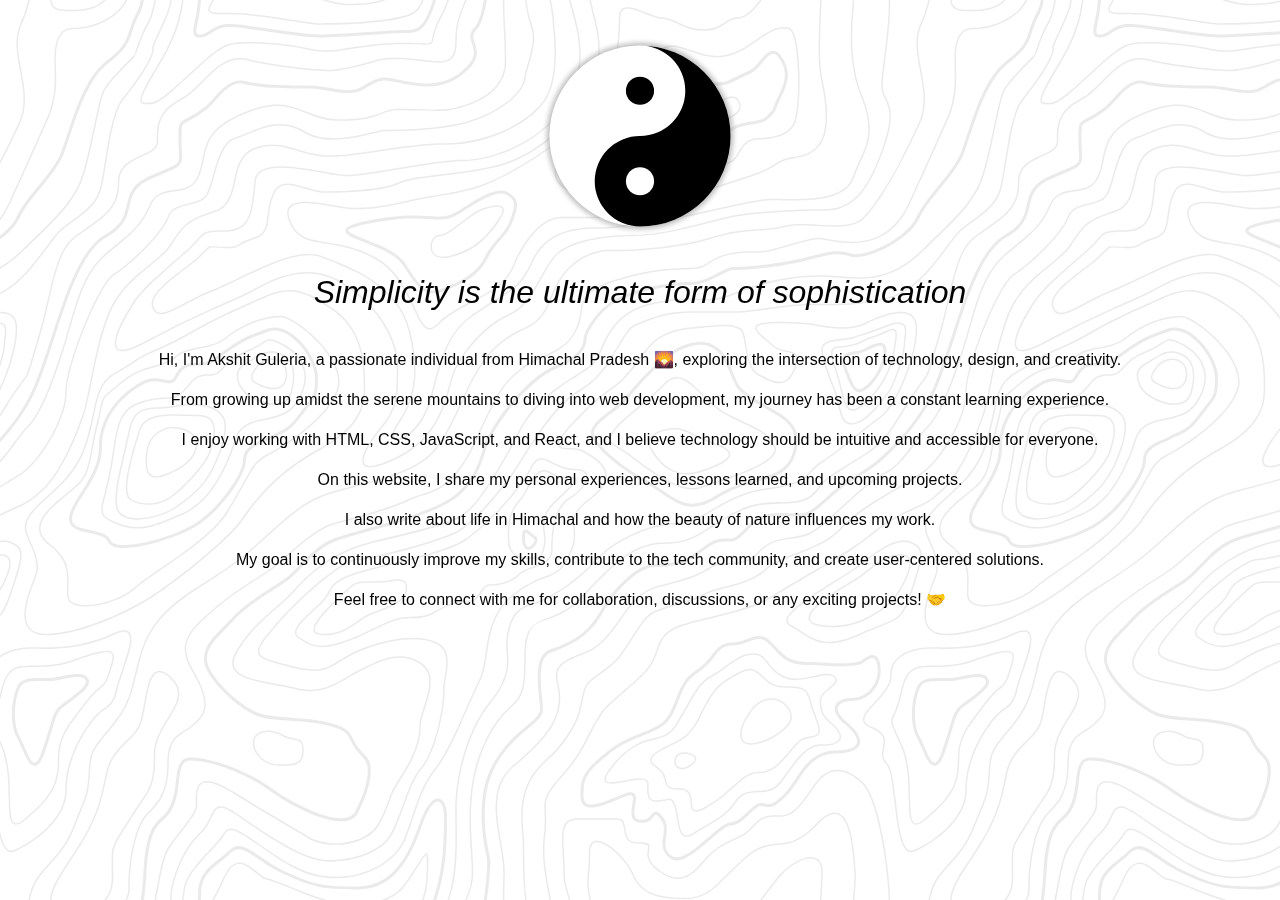
==== index.html @ 57758530 "Changed blockquote on index.html, added new svg, deleted some files, modified style.css" ====
<!DOCTYPE html>
<html lang="en">

<head>
  <meta charset="UTF-8">
  <meta name="viewport" content="width=device-width, initial-scale=1.0">
  <meta http-equiv="X-UA-Compatible" content="ie=edge">
  <title>My First Web Page</title>
  <link href="css/style.css" rel="stylesheet">
</head>

<body>
  <div class="content">

    <figure>
      <img src="images/yin-yang-symbol.svg" alt="Yin Yang Symbol" title="Yin Yang Symbol" width="200">
    </figure>

    <blockquote>
      <p>Simplicity is the ultimate form of sophistication</p>
    </blockquote>

    <p>Hi, I'm Akshit Guleria, a passionate individual from Himachal Pradesh 🌄, exploring the
      intersection of
      technology, design, and creativity.</p>

    <p>From growing up amidst the serene mountains to diving into web development, my journey has been a constant
      learning experience.</p>

    <p>I enjoy working with HTML, CSS, JavaScript, and React, and I believe technology should be intuitive and
      accessible for everyone.</p>

    <p>On this website, I share my personal experiences, lessons learned, and upcoming projects.</p>

    <p>I also write about life in Himachal and how the beauty of nature influences my work.</p>

    <p>My goal is to continuously improve my skills, contribute to the tech community, and create user-centered
      solutions.</p>

    <p>Feel free to connect with me for collaboration, discussions, or any exciting projects! 🤝</p>

  </div>
</body>

</html>
---- css/style.css ----
/* Ensure full-page background */
html,
body {
  height: 100%;
  margin: 0;
  font-family: Arial, Helvetica, sans-serif;
  position: relative;
}

body::before {
  content: "";
  position: fixed;
  top: 0;
  left: 0;
  width: 100vw;
  height: 100vh;
  background-image: url("../images/topography.svg");
  background-repeat: repeat;
  background-size: contain;
  opacity: 0.8;
  z-index: -1;
}

/* Center and constrain the content */
.content {
  max-width: 80%; /* Content width is 80% of the page */
  margin: 0 auto; /* Center the content */
  padding: 20px; /* Add some padding */
  border-radius: 10px; /* Optional: Round the corners */
}

/* Navigation styles */

.navigation {
  text-align: center; /* Center-aligns the text */
}

h1 {
  text-align: center;
}

/* Center the image */
img {
  display: block; /* Make it a block element */
  margin-left: auto; /* Automatic left margin */
  margin-right: auto; /* Automatic right margin */
}

blockquote {
  font-family: Arial, Helvetica, sans-serif;
  font-size: 2rem;
  font-style: italic;
  text-align: center;
}

p {
  line-height: 1.5;
  text-align: center;
}

/* Media query for smaller devices */
@media (max-width: 768px) {
  blockquote {
    font-size: 0.9rem; /* Reduce font size */
    padding: 0.9rem; /* Adjust padding */
  }

  .bigbold {
    font-size: 1rem;
  }
}
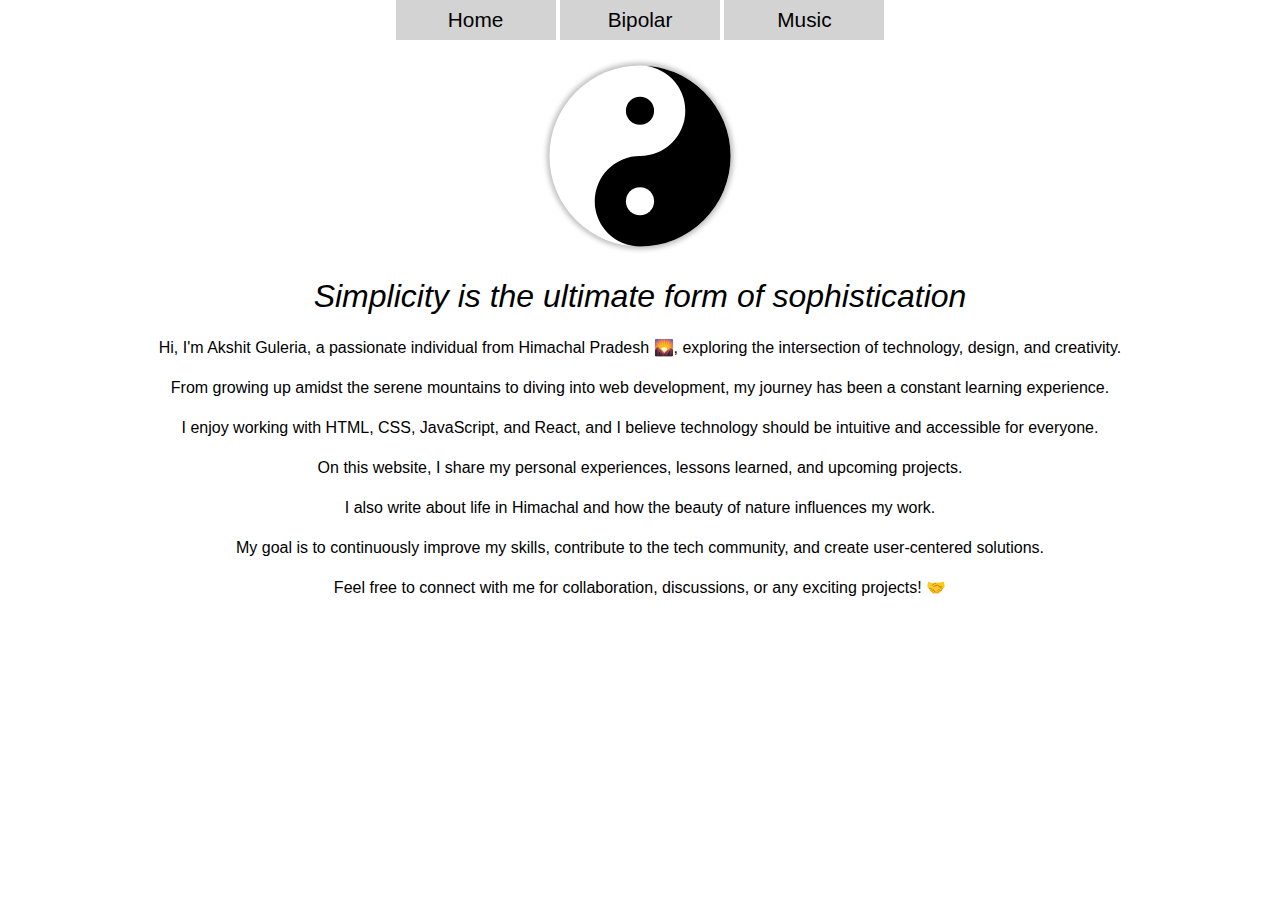
==== commit 05888fbb: "Added navigation bar, made minor changes to bipolar.html, and changed styles  Changes to be committe" ====
--- a/index.html
+++ b/index.html
@@ -11,7 +11,13 @@
 
 <body>
   <div class="content">
-
+    <nav>
+      <ul>
+        <li><a href="index.html">Home</a></li>
+        <li><a href="bipolar.html">Bipolar</a></li>
+        <li><a href="music.html">Music</a></li>
+      </ul>
+    </nav>
     <figure>
       <img src="images/yin-yang-symbol.svg" alt="Yin Yang Symbol" title="Yin Yang Symbol" width="200">
     </figure>
--- a/css/style.css
+++ b/css/style.css
@@ -7,39 +7,42 @@
   position: relative;
 }
 
-body::before {
-  content: "";
-  position: fixed;
-  top: 0;
-  left: 0;
-  width: 100vw;
-  height: 100vh;
-  background-image: url("../images/topography.svg");
-  background-repeat: repeat;
-  background-size: contain;
-  opacity: 0.8;
-  z-index: -1;
+nav ul {
+  list-style-type: none;
+  padding: 0;
+  margin: 0;
+  text-align: center;
 }
 
-/* Center and constrain the content */
-.content {
-  max-width: 80%; /* Content width is 80% of the page */
-  margin: 0 auto; /* Center the content */
-  padding: 20px; /* Add some padding */
-  border-radius: 10px; /* Optional: Round the corners */
+nav li {
+  width: 10rem;
+  background-color: lightgray;
+  text-align: center;
+  display: inline-block;
 }
 
-/* Navigation styles */
+nav a {
+  font-size: 1.3rem;
+  text-decoration: none;
+  display: block;
+  padding: 0.5rem;
+}
 
-.navigation {
-  text-align: center; /* Center-aligns the text */
+nav a:link {
+  color: black;
+}
+
+nav a:hover {
+  background-color: black;
+  color: lightgray;
+  text-decoration: underline;
 }
 
 h1 {
   text-align: center;
 }
 
-/* Center the image */
+/* Center the image (Chat-GPT) */
 img {
   display: block; /* Make it a block element */
   margin-left: auto; /* Automatic left margin */
@@ -51,6 +54,12 @@
   font-size: 2rem;
   font-style: italic;
   text-align: center;
+  border: 0px solid black;
+  margin: 0;
+}
+
+blockquote p {
+  margin: 0;
 }
 
 p {
@@ -61,8 +70,8 @@
 /* Media query for smaller devices */
 @media (max-width: 768px) {
   blockquote {
-    font-size: 0.9rem; /* Reduce font size */
-    padding: 0.9rem; /* Adjust padding */
+    font-size: 1.5rem;
+    padding: 0rem; /* Adjust padding */
   }
 
   .bigbold {
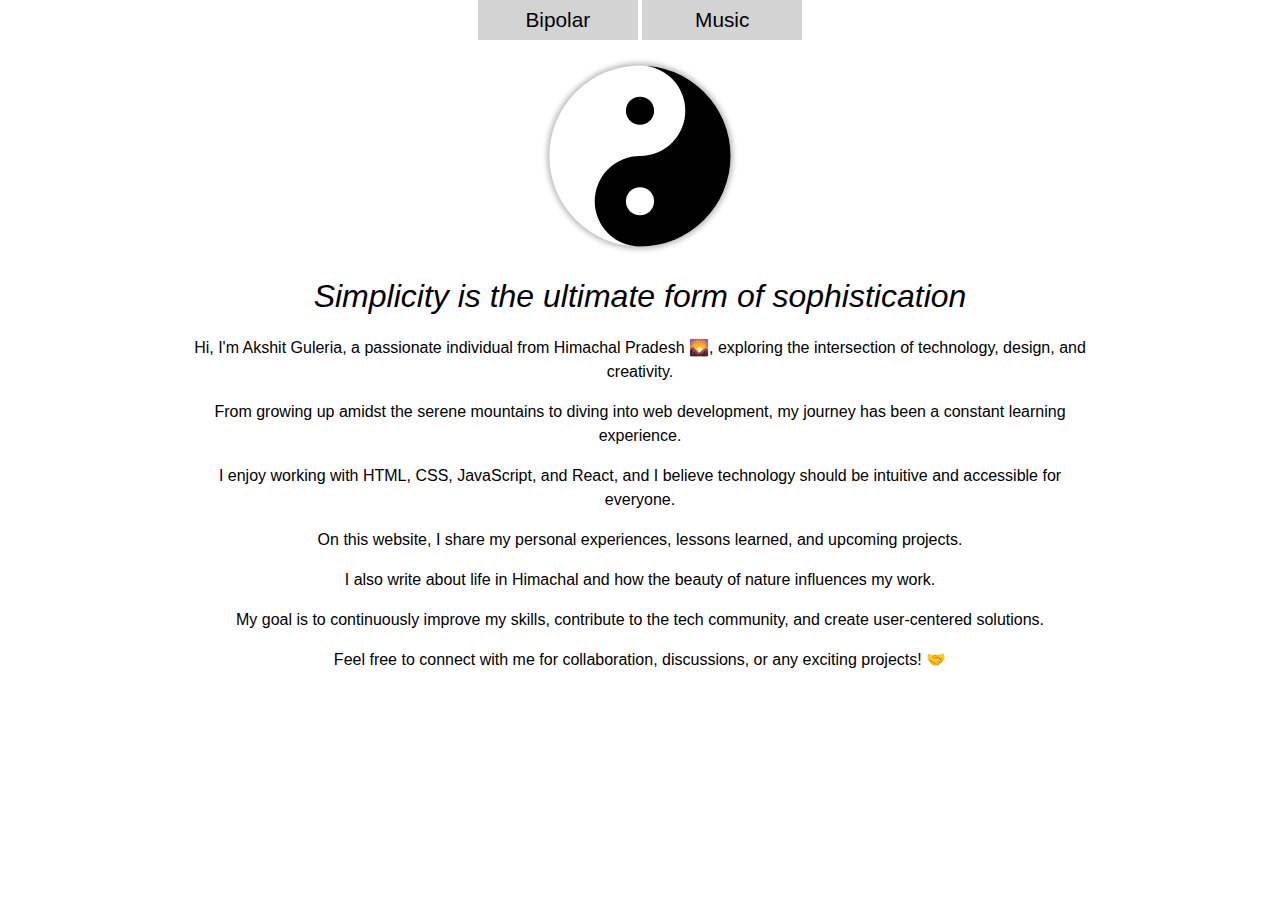
==== commit 2940b514: "Added navigation bar to music.html, bipolar.html, and deleted home navigation button from index.html" ====
--- a/index.html
+++ b/index.html
@@ -13,7 +13,6 @@
   <div class="content">
     <nav>
       <ul>
-        <li><a href="index.html">Home</a></li>
         <li><a href="bipolar.html">Bipolar</a></li>
         <li><a href="music.html">Music</a></li>
       </ul>
--- a/css/style.css
+++ b/css/style.css
@@ -1,10 +1,7 @@
-/* Ensure full-page background */
-html,
 body {
-  height: 100%;
-  margin: 0;
   font-family: Arial, Helvetica, sans-serif;
-  position: relative;
+  width: 70%;
+  margin: 0 auto;
 }
 
 nav ul {
@@ -74,7 +71,7 @@
     padding: 0rem; /* Adjust padding */
   }
 
-  .bigbold {
-    font-size: 1rem;
+  nav li {
+    width: 5rem;
   }
-}
+}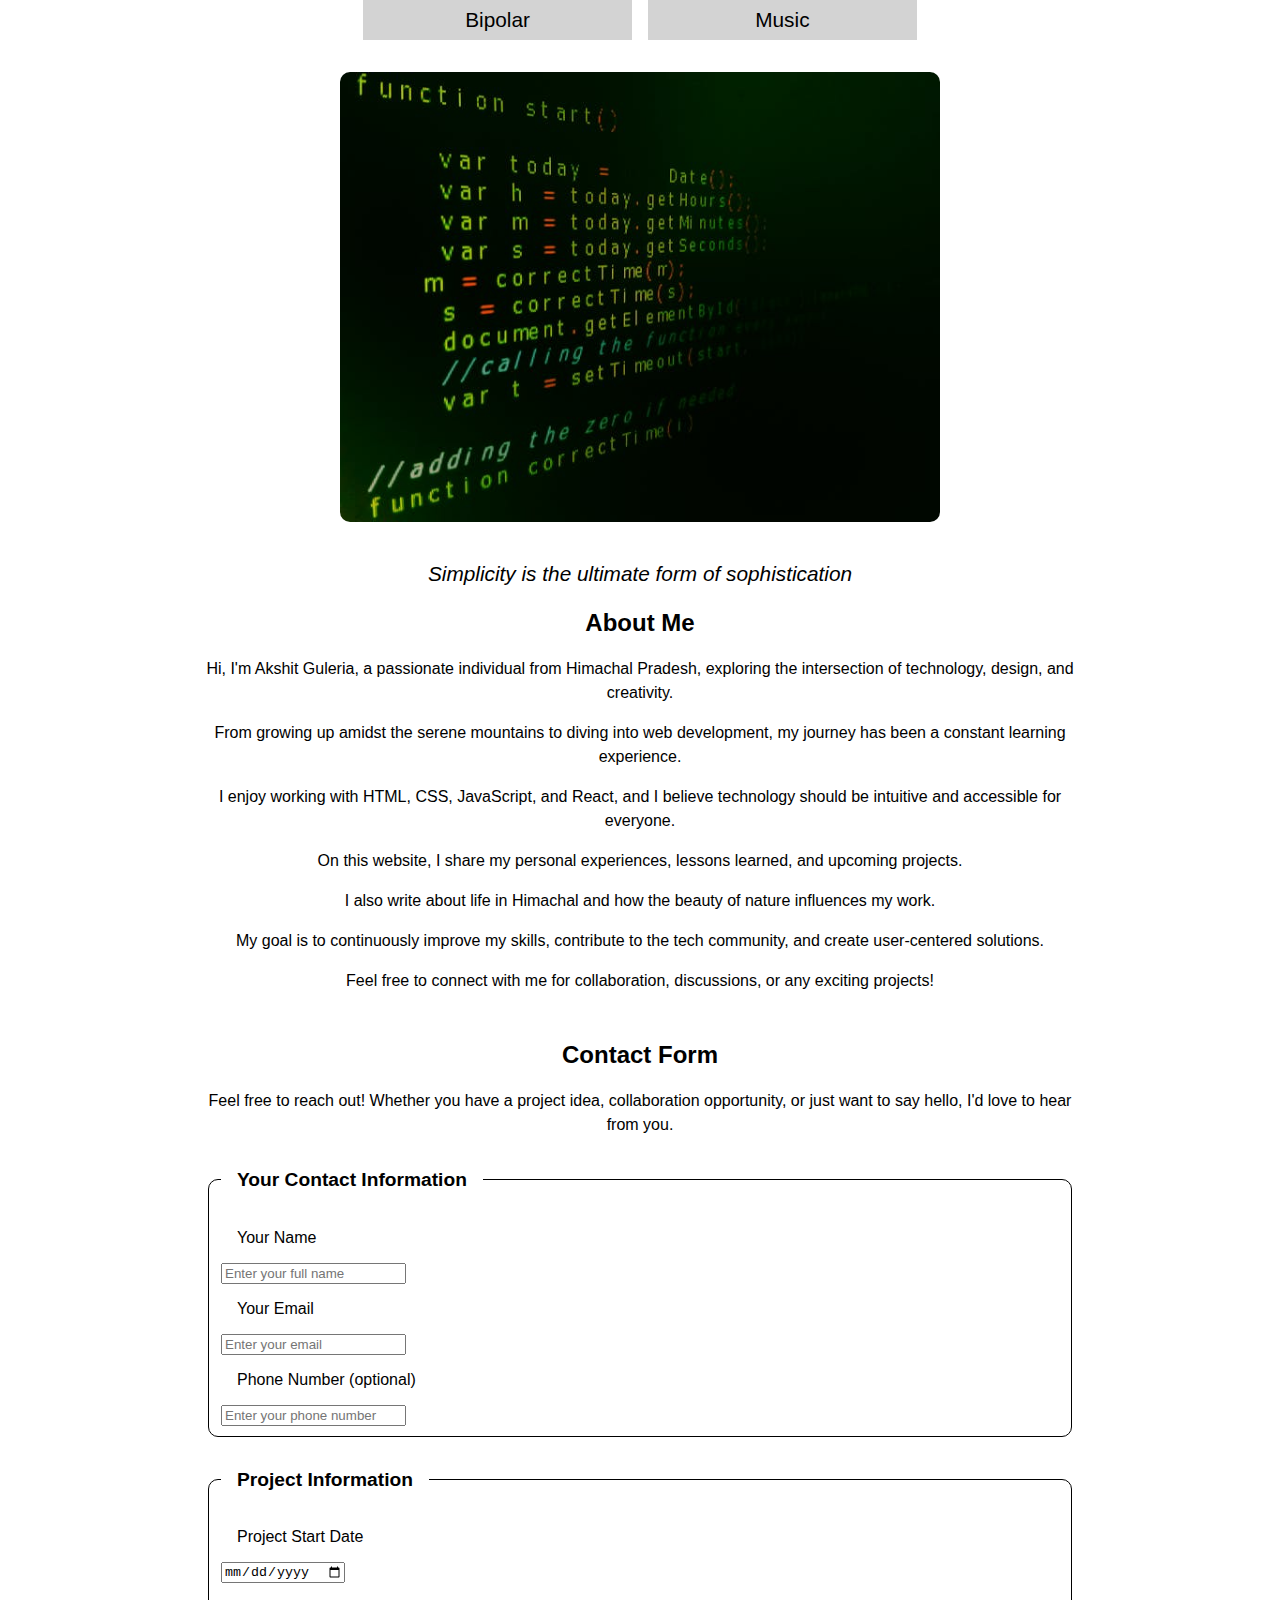
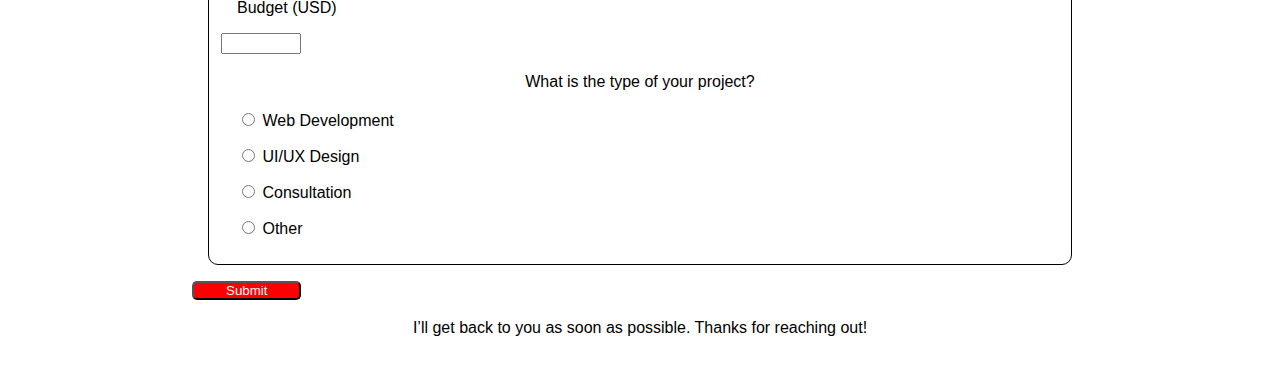
==== commit 0791b547: "Added contact form and styled it.  Changes to be committed: 	modified:   .DS_Store 	modified:   css/" ====
--- a/index.html
+++ b/index.html
@@ -17,33 +17,87 @@
         <li><a href="music.html">Music</a></li>
       </ul>
     </nav>
-    <figure>
-      <img src="images/yin-yang-symbol.svg" alt="Yin Yang Symbol" title="Yin Yang Symbol" width="200">
-    </figure>
+    <div class="image-container">
+      <div>
+        <img src="images/code.jpg" alt="Yin Yang Symbol" title="Yin Yang Symbol" width="600">
+      </div>
+      <div>
+        <blockquote>
+          <p>Simplicity is the ultimate form of sophistication</p>
+        </blockquote>
+        <h2>About Me</h2>
+        <p>Hi, I'm Akshit Guleria, a passionate individual from Himachal Pradesh, exploring the
+          intersection of
+          technology, design, and creativity.</p>
 
-    <blockquote>
-      <p>Simplicity is the ultimate form of sophistication</p>
-    </blockquote>
+        <p>From growing up amidst the serene mountains to diving into web development, my journey has been a constant
+          learning experience.</p>
 
-    <p>Hi, I'm Akshit Guleria, a passionate individual from Himachal Pradesh 🌄, exploring the
-      intersection of
-      technology, design, and creativity.</p>
+        <p>I enjoy working with HTML, CSS, JavaScript, and React, and I believe technology should be intuitive and
+          accessible for everyone.</p>
 
-    <p>From growing up amidst the serene mountains to diving into web development, my journey has been a constant
-      learning experience.</p>
+        <p>On this website, I share my personal experiences, lessons learned, and upcoming projects.</p>
 
-    <p>I enjoy working with HTML, CSS, JavaScript, and React, and I believe technology should be intuitive and
-      accessible for everyone.</p>
+        <p>I also write about life in Himachal and how the beauty of nature influences my work.</p>
 
-    <p>On this website, I share my personal experiences, lessons learned, and upcoming projects.</p>
+        <p>My goal is to continuously improve my skills, contribute to the tech community, and create user-centered
+          solutions.</p>
 
-    <p>I also write about life in Himachal and how the beauty of nature influences my work.</p>
+        <p>Feel free to connect with me for collaboration, discussions, or any exciting projects!</p>
+      </div>
+    </div>
+    <h2>Contact Form</h2>
+    <p>Feel free to reach out! Whether you have a project idea, collaboration opportunity, or
+      just want to say hello, I'd love to hear from you.</p>
+    <form>
+      <fieldset>
 
-    <p>My goal is to continuously improve my skills, contribute to the tech community, and create user-centered
-      solutions.</p>
+        <legend>Your Contact Information</legend>
 
-    <p>Feel free to connect with me for collaboration, discussions, or any exciting projects! 🤝</p>
+        <label for="name">Your Name</label>
+        <input type="text" id="name" name="name" placeholder="Enter your full name" required>
 
+        <label for="email">Your Email</label>
+        <input type="email" id="email" name="email" placeholder="Enter your email" required>
+
+        <label for="phone">Phone Number (optional)</label>
+        <input type="tel" id="phone" name="phone" placeholder="Enter your phone number">
+
+      </fieldset>
+
+      <fieldset>
+
+        <legend>Project Information</legend>
+
+        <label for="project-start-date">Project Start Date</label>
+        <input type="date" id="project-start-date" name="project-start-date">
+
+        <label for="budget">Budget (USD)</label>
+        <input type="number" id="budget" name="budget" min="100" max="10000">
+
+        <p>What is the type of your project?</p>
+        <label>
+          <input type="radio" name="project-type" value="web-dev"> Web Development
+        </label>
+
+        <label>
+          <input type="radio" name="project-type" value="ui-ux"> UI/UX Design
+        </label>
+
+        <label>
+          <input type="radio" name="project-type" value="consultation"> Consultation
+        </label>
+
+        <label>
+          <input type="radio" name="project-type" value="Other"> Other
+        </label>
+
+      </fieldset>
+<button>Submit</button>
+      <p class="note">I’ll get back to
+        you as soon as possible. Thanks for reaching out!</p>
+
+    </form>
   </div>
 </body>
 
--- a/css/style.css
+++ b/css/style.css
@@ -1,21 +1,23 @@
 body {
   font-family: Arial, Helvetica, sans-serif;
   width: 70%;
-  margin: 0 auto;
+  margin: 0 auto 3rem auto;
 }
 
 nav ul {
   list-style-type: none;
   padding: 0;
   margin: 0;
-  text-align: center;
+  display: flex;
+  flex-flow: row nowrap;
+  justify-content: center;
+  column-gap: 1rem;
 }
 
 nav li {
-  width: 10rem;
   background-color: lightgray;
+  flex-basis: 30%;
   text-align: center;
-  display: inline-block;
 }
 
 nav a {
@@ -35,20 +37,31 @@
   text-decoration: underline;
 }
 
-h1 {
+h2,
+h3 {
   text-align: center;
 }
 
-/* Center the image (Chat-GPT) */
-img {
-  display: block; /* Make it a block element */
-  margin-left: auto; /* Automatic left margin */
-  margin-right: auto; /* Automatic right margin */
+.image-container {
+  margin: 0;
+  padding: 0;
+  display: flex;
+  flex-flow: column wrap;
+  justify-content: center;
+  align-items: center; /* Center content horizontally */
+  gap: 2rem;
+  margin: 2rem 0;
+}
+
+.image-container div img {
+  max-width: 100%; /* Ensures the image is responsive */
+  height: auto;
+  border-radius: 10px;
 }
 
 blockquote {
   font-family: Arial, Helvetica, sans-serif;
-  font-size: 2rem;
+  font-size: 1.3rem;
   font-style: italic;
   text-align: center;
   border: 0px solid black;
@@ -64,14 +77,37 @@
   text-align: center;
 }
 
+fieldset {
+  border: 1px solid black;
+  border-radius: 10px;
+  margin: 1rem;
+}
+
+legend {
+  font-size: 1.2rem;
+  font-weight: bold;
+  padding: 1rem;
+}
+
+label {
+  display: block;
+  margin: 1rem;
+}
+
+button {
+padding: 0 2rem;
+background-color: red;
+color: white;
+border-radius: 5px;}
+
 /* Media query for smaller devices */
 @media (max-width: 768px) {
   blockquote {
-    font-size: 1.5rem;
+    font-size: 1.3rem;
     padding: 0rem; /* Adjust padding */
   }
 
   nav li {
     width: 5rem;
   }
-}+}
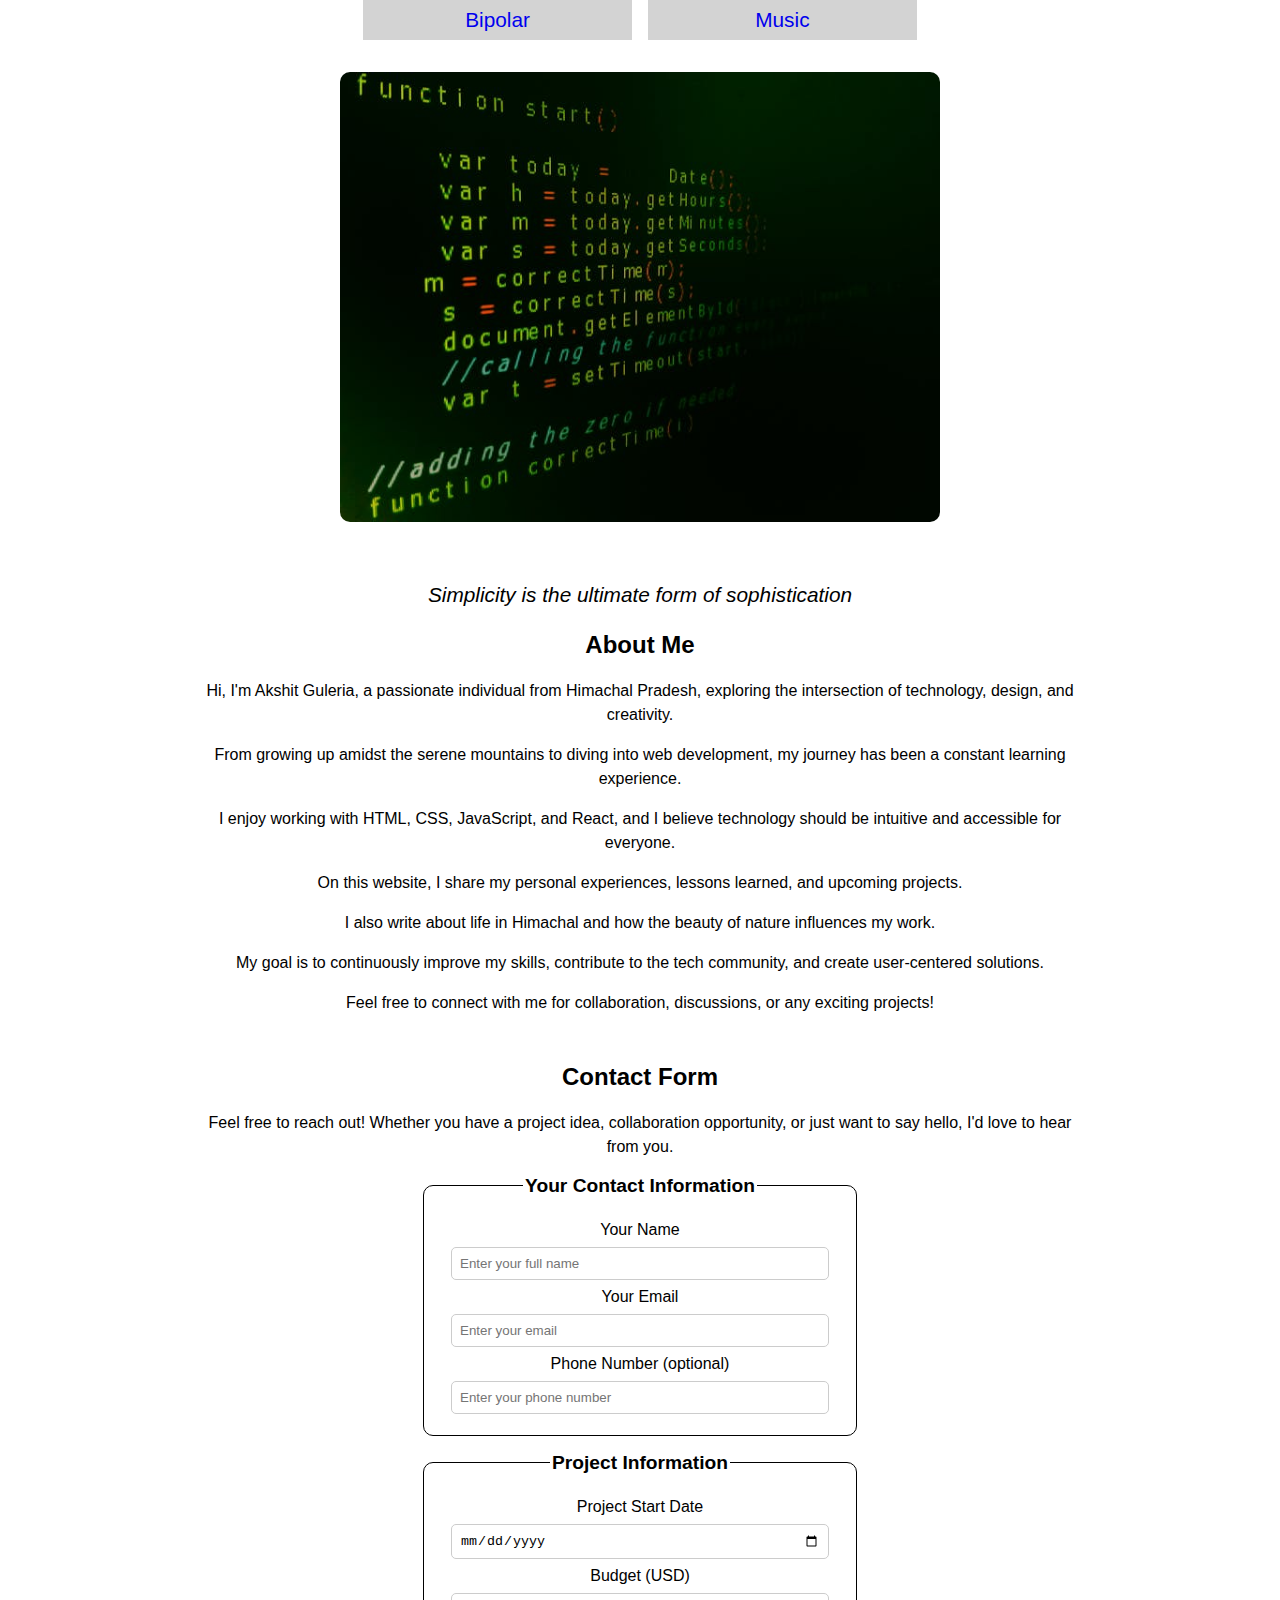
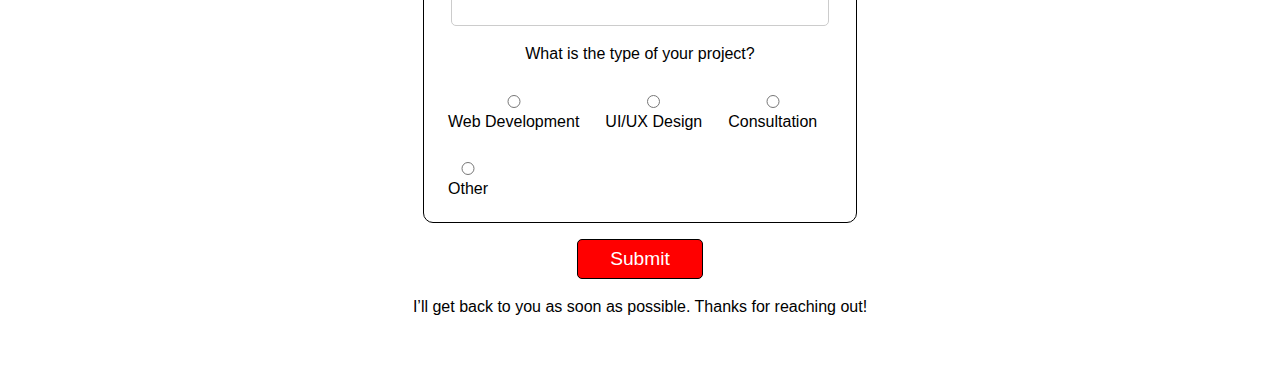
==== commit 5a8fb792: "Styled form again for aesthetics.  Changes to be committed: 	modified:   css/style.css 	modified:   " ====
--- a/index.html
+++ b/index.html
@@ -17,6 +17,7 @@
         <li><a href="music.html">Music</a></li>
       </ul>
     </nav>
+
     <div class="image-container">
       <div>
         <img src="images/code.jpg" alt="Yin Yang Symbol" title="Yin Yang Symbol" width="600">
@@ -27,8 +28,7 @@
         </blockquote>
         <h2>About Me</h2>
         <p>Hi, I'm Akshit Guleria, a passionate individual from Himachal Pradesh, exploring the
-          intersection of
-          technology, design, and creativity.</p>
+          intersection of technology, design, and creativity.</p>
 
         <p>From growing up amidst the serene mountains to diving into web development, my journey has been a constant
           learning experience.</p>
@@ -46,12 +46,13 @@
         <p>Feel free to connect with me for collaboration, discussions, or any exciting projects!</p>
       </div>
     </div>
+
     <h2>Contact Form</h2>
     <p>Feel free to reach out! Whether you have a project idea, collaboration opportunity, or
       just want to say hello, I'd love to hear from you.</p>
+
     <form>
       <fieldset>
-
         <legend>Your Contact Information</legend>
 
         <label for="name">Your Name</label>
@@ -62,11 +63,9 @@
 
         <label for="phone">Phone Number (optional)</label>
         <input type="tel" id="phone" name="phone" placeholder="Enter your phone number">
-
       </fieldset>
 
       <fieldset>
-
         <legend>Project Information</legend>
 
         <label for="project-start-date">Project Start Date</label>
@@ -76,27 +75,16 @@
         <input type="number" id="budget" name="budget" min="100" max="10000">
 
         <p>What is the type of your project?</p>
-        <label>
-          <input type="radio" name="project-type" value="web-dev"> Web Development
-        </label>
+        <div class="radio-group">
+          <label><input type="radio" name="project-type" value="web-dev"> Web Development</label>
+          <label><input type="radio" name="project-type" value="ui-ux"> UI/UX Design</label>
+          <label><input type="radio" name="project-type" value="consultation"> Consultation</label>
+          <label><input type="radio" name="project-type" value="Other"> Other</label>
+        </div>
+      </fieldset>
 
-        <label>
-          <input type="radio" name="project-type" value="ui-ux"> UI/UX Design
-        </label>
-
-        <label>
-          <input type="radio" name="project-type" value="consultation"> Consultation
-        </label>
-
-        <label>
-          <input type="radio" name="project-type" value="Other"> Other
-        </label>
-
-      </fieldset>
-<button>Submit</button>
-      <p class="note">I’ll get back to
-        you as soon as possible. Thanks for reaching out!</p>
-
+      <button>Submit</button>
+      <p class="note">I’ll get back to you as soon as possible. Thanks for reaching out!</p>
     </form>
   </div>
 </body>
--- a/css/style.css
+++ b/css/style.css
@@ -1,17 +1,18 @@
+/* General styles for body */
 body {
   font-family: Arial, Helvetica, sans-serif;
   width: 70%;
   margin: 0 auto 3rem auto;
 }
 
+/* Navigation bar styles */
 nav ul {
   list-style-type: none;
   padding: 0;
   margin: 0;
   display: flex;
-  flex-flow: row nowrap;
   justify-content: center;
-  column-gap: 1rem;
+  gap: 1rem;
 }
 
 nav li {
@@ -27,84 +28,108 @@
   padding: 0.5rem;
 }
 
-nav a:link {
-  color: black;
-}
-
 nav a:hover {
   background-color: black;
   color: lightgray;
   text-decoration: underline;
 }
 
+/* Center-align headings */
 h2,
 h3 {
   text-align: center;
 }
 
+/* Image container styles */
 .image-container {
-  margin: 0;
-  padding: 0;
   display: flex;
-  flex-flow: column wrap;
-  justify-content: center;
-  align-items: center; /* Center content horizontally */
+  flex-direction: column;
+  align-items: center;
   gap: 2rem;
   margin: 2rem 0;
 }
 
 .image-container div img {
-  max-width: 100%; /* Ensures the image is responsive */
+  max-width: 100%;
   height: auto;
   border-radius: 10px;
 }
 
+/* Styling for blockquotes */
 blockquote {
-  font-family: Arial, Helvetica, sans-serif;
   font-size: 1.3rem;
   font-style: italic;
   text-align: center;
-  border: 0px solid black;
-  margin: 0;
 }
 
-blockquote p {
-  margin: 0;
-}
-
+/* Center-align paragraphs */
 p {
   line-height: 1.5;
   text-align: center;
 }
 
+/* Form Styling */
+form {
+  text-align: center;
+}
+
+/* Fieldset styles */
 fieldset {
+  width: 100%;
+  max-width: 400px;
+  margin: 1rem auto;
+  padding: 1rem;
   border: 1px solid black;
   border-radius: 10px;
-  margin: 1rem;
 }
 
+/* Style for legend */
 legend {
   font-size: 1.2rem;
   font-weight: bold;
-  padding: 1rem;
 }
 
+/* Align labels properly */
 label {
   display: block;
-  margin: 1rem;
+  margin: 0.5rem;
 }
 
+/* Centering input fields */
+input {
+  display: block;
+  width: 90%;
+  margin: 5px auto;
+  padding: 8px;
+  border: 1px solid #ccc;
+  border-radius: 5px;
+}
+
+/* Ensure radio buttons stay on one line */
+.radio-group {
+  text-align: left;
+  display: flex;
+  flex-wrap: wrap;
+  gap: 10px;
+  justify-content: flex-start;
+}
+
+/* Centering the button */
 button {
-padding: 0 2rem;
-background-color: red;
-color: white;
-border-radius: 5px;}
+  padding: 0.5rem 2rem;
+  font-size: 1.2rem;
+  background-color: red;
+  color: white;
+  border: 1px solid black;
+  border-radius: 5px;
+  display: block;
+  margin: 1rem auto;
+}
 
 /* Media query for smaller devices */
 @media (max-width: 768px) {
   blockquote {
     font-size: 1.3rem;
-    padding: 0rem; /* Adjust padding */
   }
 
   nav li {
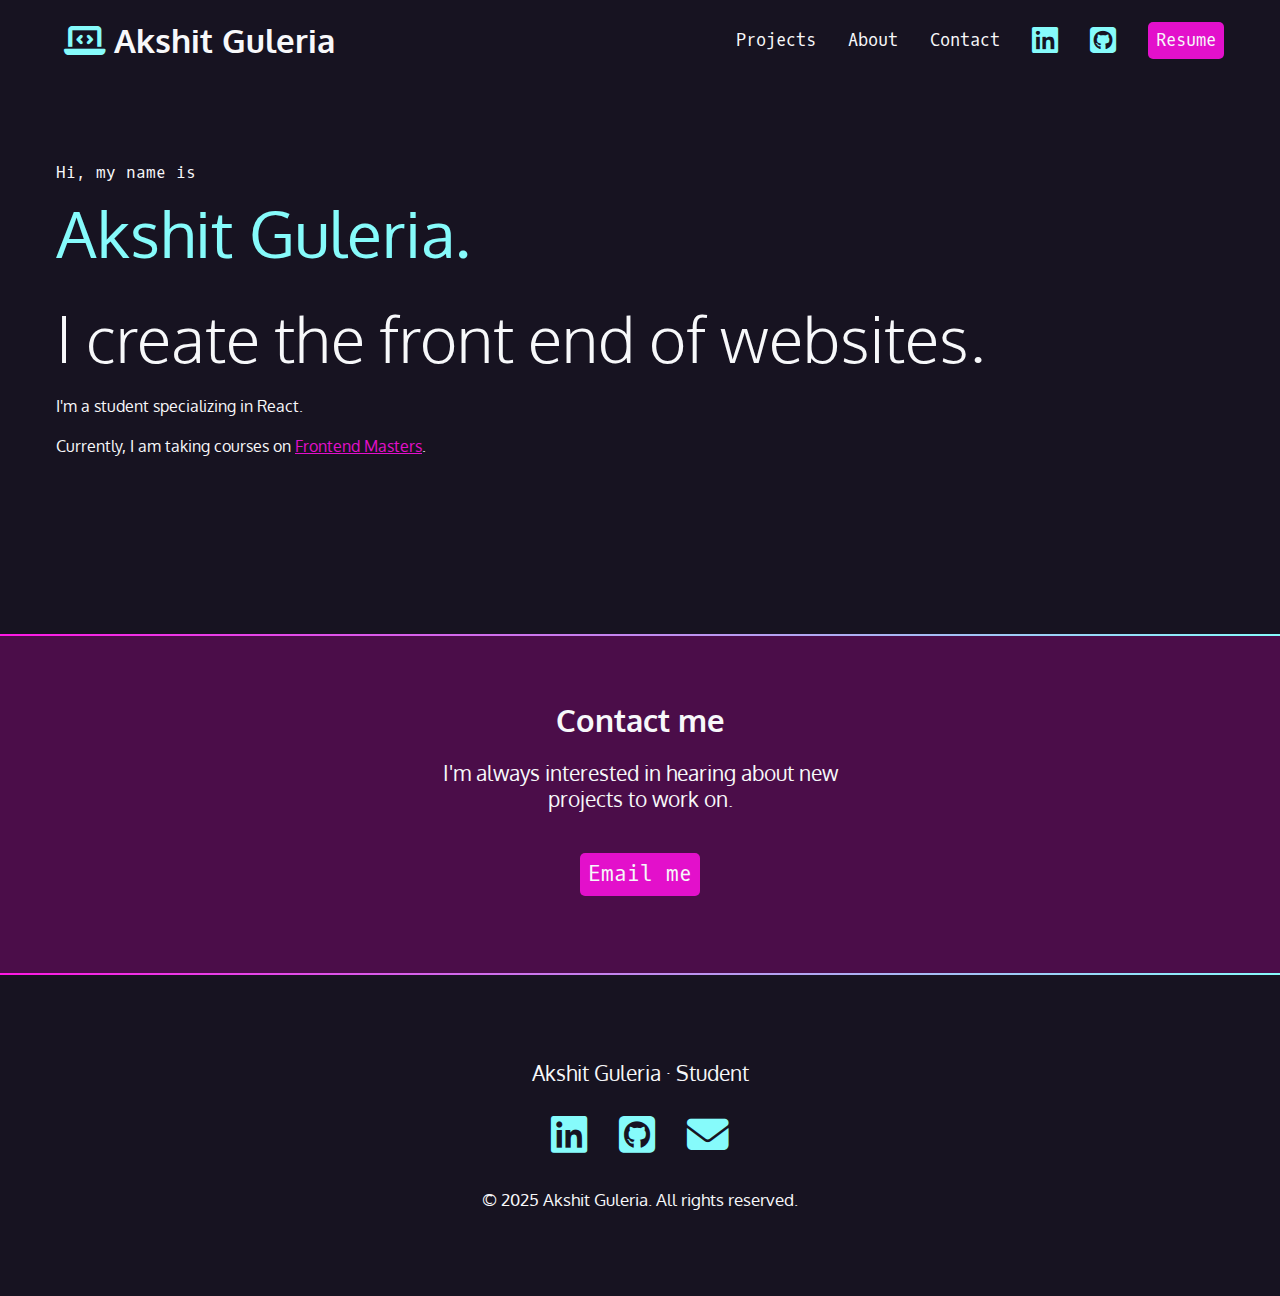
==== commit fa661c06: "Revamped website" ====
--- a/index.html
+++ b/index.html
@@ -4,89 +4,76 @@
 <head>
   <meta charset="UTF-8">
   <meta name="viewport" content="width=device-width, initial-scale=1.0">
-  <meta http-equiv="X-UA-Compatible" content="ie=edge">
-  <title>My First Web Page</title>
+  <title>Akshit Guleria</title>
+  <link rel="preconnect" href="https://fonts.googleapis.com">
+  <link rel="preconnect" href="https://fonts.gstatic.com" crossorigin>
+  <link href="https://fonts.googleapis.com/css2?family=Oxygen+Mono&family=Oxygen:wght@300;400;700&display=swap"
+    rel="stylesheet">
+  <link rel="stylesheet" href="https://cdnjs.cloudflare.com/ajax/libs/font-awesome/6.5.1/css/all.min.css">
+
   <link href="css/style.css" rel="stylesheet">
 </head>
 
 <body>
-  <div class="content">
-    <nav>
-      <ul>
-        <li><a href="bipolar.html">Bipolar</a></li>
-        <li><a href="music.html">Music</a></li>
-      </ul>
-    </nav>
+  <nav>
 
-    <div class="image-container">
-      <div>
-        <img src="images/code.jpg" alt="Yin Yang Symbol" title="Yin Yang Symbol" width="600">
-      </div>
-      <div>
-        <blockquote>
-          <p>Simplicity is the ultimate form of sophistication</p>
-        </blockquote>
-        <h2>About Me</h2>
-        <p>Hi, I'm Akshit Guleria, a passionate individual from Himachal Pradesh, exploring the
-          intersection of technology, design, and creativity.</p>
+    <ul>
+      <li>
+        <h1><a href="index.html"><span class="fa-solid fa-laptop-code" aria-hidden="true"></span>Akshit Guleria</a></h1>
+      </li>
+      <li><a href="#projects">Projects</a></li>
+      <li><a href="about.html">About</a></li>
+      <li><a href="#contact">Contact</a></li>
 
-        <p>From growing up amidst the serene mountains to diving into web development, my journey has been a constant
-          learning experience.</p>
+      <li><a href="https://www.linkedin.com/in/akshitguleria/" target="_blank">
+          <span class="fa-brands fa-linkedin" aria-hidden="true"></span>
+          <span class="sr-only">LinkedIn</span></a></li>
 
-        <p>I enjoy working with HTML, CSS, JavaScript, and React, and I believe technology should be intuitive and
-          accessible for everyone.</p>
+      <li><a href="https://github.com/guleriaakshit" target="_blank"><span class="fa-brands fa-square-github"
+            aria-hidden="true"></span><span class="sr-only">Github</span></a></li>
 
-        <p>On this website, I share my personal experiences, lessons learned, and upcoming projects.</p>
+      <li><a class="button" href="#">Resume</a></li>
+    </ul>
+  </nav>
 
-        <p>I also write about life in Himachal and how the beauty of nature influences my work.</p>
+  <section id="intro">
+    <p class="name">Hi, my name is <span>Akshit Guleria.</span></p>
 
-        <p>My goal is to continuously improve my skills, contribute to the tech community, and create user-centered
-          solutions.</p>
+    <h2>I create the front end of websites.</h2>
 
-        <p>Feel free to connect with me for collaboration, discussions, or any exciting projects!</p>
-      </div>
-    </div>
+    <p>I'm a student specializing in React.</p>
 
-    <h2>Contact Form</h2>
-    <p>Feel free to reach out! Whether you have a project idea, collaboration opportunity, or
-      just want to say hello, I'd love to hear from you.</p>
+    <p>Currently, I am taking courses on <a href="https://frontendmasters.com/" target="_blank">Frontend Masters</a>.
+    </p>
 
-    <form>
-      <fieldset>
-        <legend>Your Contact Information</legend>
+  </section>
+  <div class="gradient"></div>
+  <div class="section-plum">
+    <section id="contact">
+      <h2>Contact me</h2>
 
-        <label for="name">Your Name</label>
-        <input type="text" id="name" name="name" placeholder="Enter your full name" required>
+      <p>I'm always interested in hearing about new projects to work on.</p>
 
-        <label for="email">Your Email</label>
-        <input type="email" id="email" name="email" placeholder="Enter your email" required>
+      <p><a class="button" href="mailto:contact@akshitguleria.com">Email me</a></p>
+    </section>
+  </div>
+  <div class="gradient"></div>
+  <footer>
+    <p>Akshit Guleria &middot; Student</p>
+    <ul>
+      <li><a href="https://www.linkedin.com/in/akshitguleria/" target="_blank">
+          <span class="fa-brands fa-linkedin" aria-hidden="true"></span>
+          <span class="sr-only">LinkedIn</span></a></li>
 
-        <label for="phone">Phone Number (optional)</label>
-        <input type="tel" id="phone" name="phone" placeholder="Enter your phone number">
-      </fieldset>
+      <li><a href="https://github.com/guleriaakshit" target="_blank"><span class="fa-brands fa-square-github"
+            aria-hidden="true"></span><span class="sr-only">Github</span></a></li>
 
-      <fieldset>
-        <legend>Project Information</legend>
+      <li><a href="mailto:contact@akshitguleria.com"><span class="fa-solid fa-envelope" aria-hidden="true"></span><span
+            class="sr-only">Email me</span></a></li>
+    </ul>
+    <p><small>&copy; 2025 Akshit Guleria. All rights reserved.</small></p>
 
-        <label for="project-start-date">Project Start Date</label>
-        <input type="date" id="project-start-date" name="project-start-date">
-
-        <label for="budget">Budget (USD)</label>
-        <input type="number" id="budget" name="budget" min="100" max="10000">
-
-        <p>What is the type of your project?</p>
-        <div class="radio-group">
-          <label><input type="radio" name="project-type" value="web-dev"> Web Development</label>
-          <label><input type="radio" name="project-type" value="ui-ux"> UI/UX Design</label>
-          <label><input type="radio" name="project-type" value="consultation"> Consultation</label>
-          <label><input type="radio" name="project-type" value="Other"> Other</label>
-        </div>
-      </fieldset>
-
-      <button>Submit</button>
-      <p class="note">I’ll get back to you as soon as possible. Thanks for reaching out!</p>
-    </form>
-  </div>
+  </footer>
 </body>
 
 </html>--- a/css/style.css
+++ b/css/style.css
@@ -1,138 +1,196 @@
-/* General styles for body */
-body {
-  font-family: Arial, Helvetica, sans-serif;
-  width: 70%;
-  margin: 0 auto 3rem auto;
+/* variables declared here - these are the colors for our pages, as well as the font stacks and sizes. */
+:root {
+  --black: #171321;
+  --dkblue: #0d314b;
+  --plum: #4b0d49;
+  --hotmag: #ff17e4;
+  --magenta: #e310cb;
+  --aqua: #86fbfb;
+  --white: #f7f8fa;
+  --font-size: 1.3rem;
+  --mono: "Oxygen mono", monospace;
+  --sans: Oxygen, sans-serif;
+}
+/* border box model: https://css-tricks.com/box-sizing/ */
+html {
+  box-sizing: border-box;
+}
+*,
+*::before,
+*::after {
+  box-sizing: inherit;
 }
 
-/* Navigation bar styles */
+body {
+  padding: 0;
+  margin: 0;
+  font-family: var(--sans);
+  background-color: var(--black);
+  color: var(--white);
+  font-size: var(--font-size);
+}
+
+nav {
+  font-family: var(--mono);
+  font-size: 80%;
+  padding: 1rem;
+}
+
+nav [class*="fa-"] {
+  font-size: 180%;
+  color: var(--aqua);
+}
+
+nav h1 [class*="fa-"] {
+  font-size: 100%;
+  color: var(--aqua);
+  margin: 0.5rem;
+}
+
+nav h1 a {
+  font-family: var(--sans);
+}
+
 nav ul {
   list-style-type: none;
   padding: 0;
   margin: 0;
   display: flex;
+  flex-flow: row wrap;
   justify-content: center;
-  gap: 1rem;
+  align-items: center;
+  gap: 2rem;
 }
 
-nav li {
-  background-color: lightgray;
-  flex-basis: 30%;
+nav li:first-child {
+  flex-basis: 100%;
   text-align: center;
 }
 
 nav a {
-  font-size: 1.3rem;
+  color: var(--white);
   text-decoration: none;
   display: block;
-  padding: 0.5rem;
 }
 
-nav a:hover {
-  background-color: black;
-  color: lightgray;
-  text-decoration: underline;
+nav a:hover,
+nav [class*="fa-"]:hover {
+  color: var(--magenta);
 }
 
-/* Center-align headings */
+.button {
+  color: var(--white);
+  background-color: var(--magenta);
+  padding: 0.5rem;
+  border-radius: 5px;
+  font-family: var(--mono);
+  text-decoration: none;
+}
+
+.button:hover {
+  color: var(--white);
+  background-color: var(--hotmag);
+}
+
+h1,
 h2,
 h3 {
+  margin: 0;
+}
+
+a {
+  color: var(--magenta);
+}
+
+a:hover {
+  color: var(--hotmag);
+  text-decoration: none;
+}
+
+#intro {
+  padding: 4rem 1rem 10rem 1rem;
+  max-width: 1200px;
+  margin: 0 auto;
+}
+
+#intro p {
+  font-size: 1rem;
+  line-height: 1.5;
+}
+
+#intro .name {
+  font-family: var(--mono);
+}
+
+.name span {
+  font-family: var(--sans);
+  font-size: 4rem;
+  color: var(--aqua);
+  display: block;
+}
+
+#intro h2 {
+  font-size: 4rem;
+  font-weight: lighter;
+}
+
+.section-plum {
+  background-color: var(--plum);
+}
+
+.gradient {
+  background: linear-gradient(
+    90deg,
+    rgba(255, 23, 228, 1) 0%,
+    rgba(134, 251, 251, 1) 100%
+  );
+  height: 2px;
+}
+
+#contact {
+  text-align: center;
+  margin: 0 auto;
+  padding: 4rem 0;
+  width: 400px;
+}
+
+#contact p:last-child {
+  margin-top: 3rem;
+}
+
+footer {
+  padding: 4rem 0;
   text-align: center;
 }
 
-/* Image container styles */
-.image-container {
+footer ul {
+  list-style-type: none;
+  padding: 0;
+  margin: 0;
   display: flex;
-  flex-direction: column;
+  flex-flow: row wrap;
+  justify-content: center;
   align-items: center;
-  gap: 2rem;
-  margin: 2rem 0;
+  gap: 1rem;
 }
 
-.image-container div img {
-  max-width: 100%;
-  height: auto;
-  border-radius: 10px;
-}
-
-/* Styling for blockquotes */
-blockquote {
-  font-size: 1.3rem;
-  font-style: italic;
-  text-align: center;
-}
-
-/* Center-align paragraphs */
-p {
-  line-height: 1.5;
-  text-align: center;
-}
-
-/* Form Styling */
-form {
-  text-align: center;
-}
-
-/* Fieldset styles */
-fieldset {
-  width: 100%;
-  max-width: 400px;
-  margin: 1rem auto;
-  padding: 1rem;
-  border: 1px solid black;
-  border-radius: 10px;
-}
-
-/* Style for legend */
-legend {
-  font-size: 1.2rem;
-  font-weight: bold;
-}
-
-/* Align labels properly */
-label {
-  display: block;
+footer li [class*="fa-"] {
+  font-size: 200%;
+  color: var(--aqua);
   margin: 0.5rem;
 }
 
-/* Centering input fields */
-input {
-  display: block;
-  width: 90%;
-  margin: 5px auto;
-  padding: 8px;
-  border: 1px solid #ccc;
-  border-radius: 5px;
-}
+/* Media queries are for desktop environments as we will be building with mobile first approach*/
 
-/* Ensure radio buttons stay on one line */
-.radio-group {
-  text-align: left;
-  display: flex;
-  flex-wrap: wrap;
-  gap: 10px;
-  justify-content: flex-start;
-}
-
-/* Centering the button */
-button {
-  padding: 0.5rem 2rem;
-  font-size: 1.2rem;
-  background-color: red;
-  color: white;
-  border: 1px solid black;
-  border-radius: 5px;
-  display: block;
-  margin: 1rem auto;
-}
-
-/* Media query for smaller devices */
-@media (max-width: 768px) {
-  blockquote {
-    font-size: 1.3rem;
+@media (min-width: 850px) {
+  nav {
+    max-width: 1200px;
+    margin: 0 auto;
   }
 
-  nav li {
-    width: 5rem;
+  nav li:first-child {
+    flex-basis: auto;
+    text-align: left;
+    margin-right: auto;
   }
 }
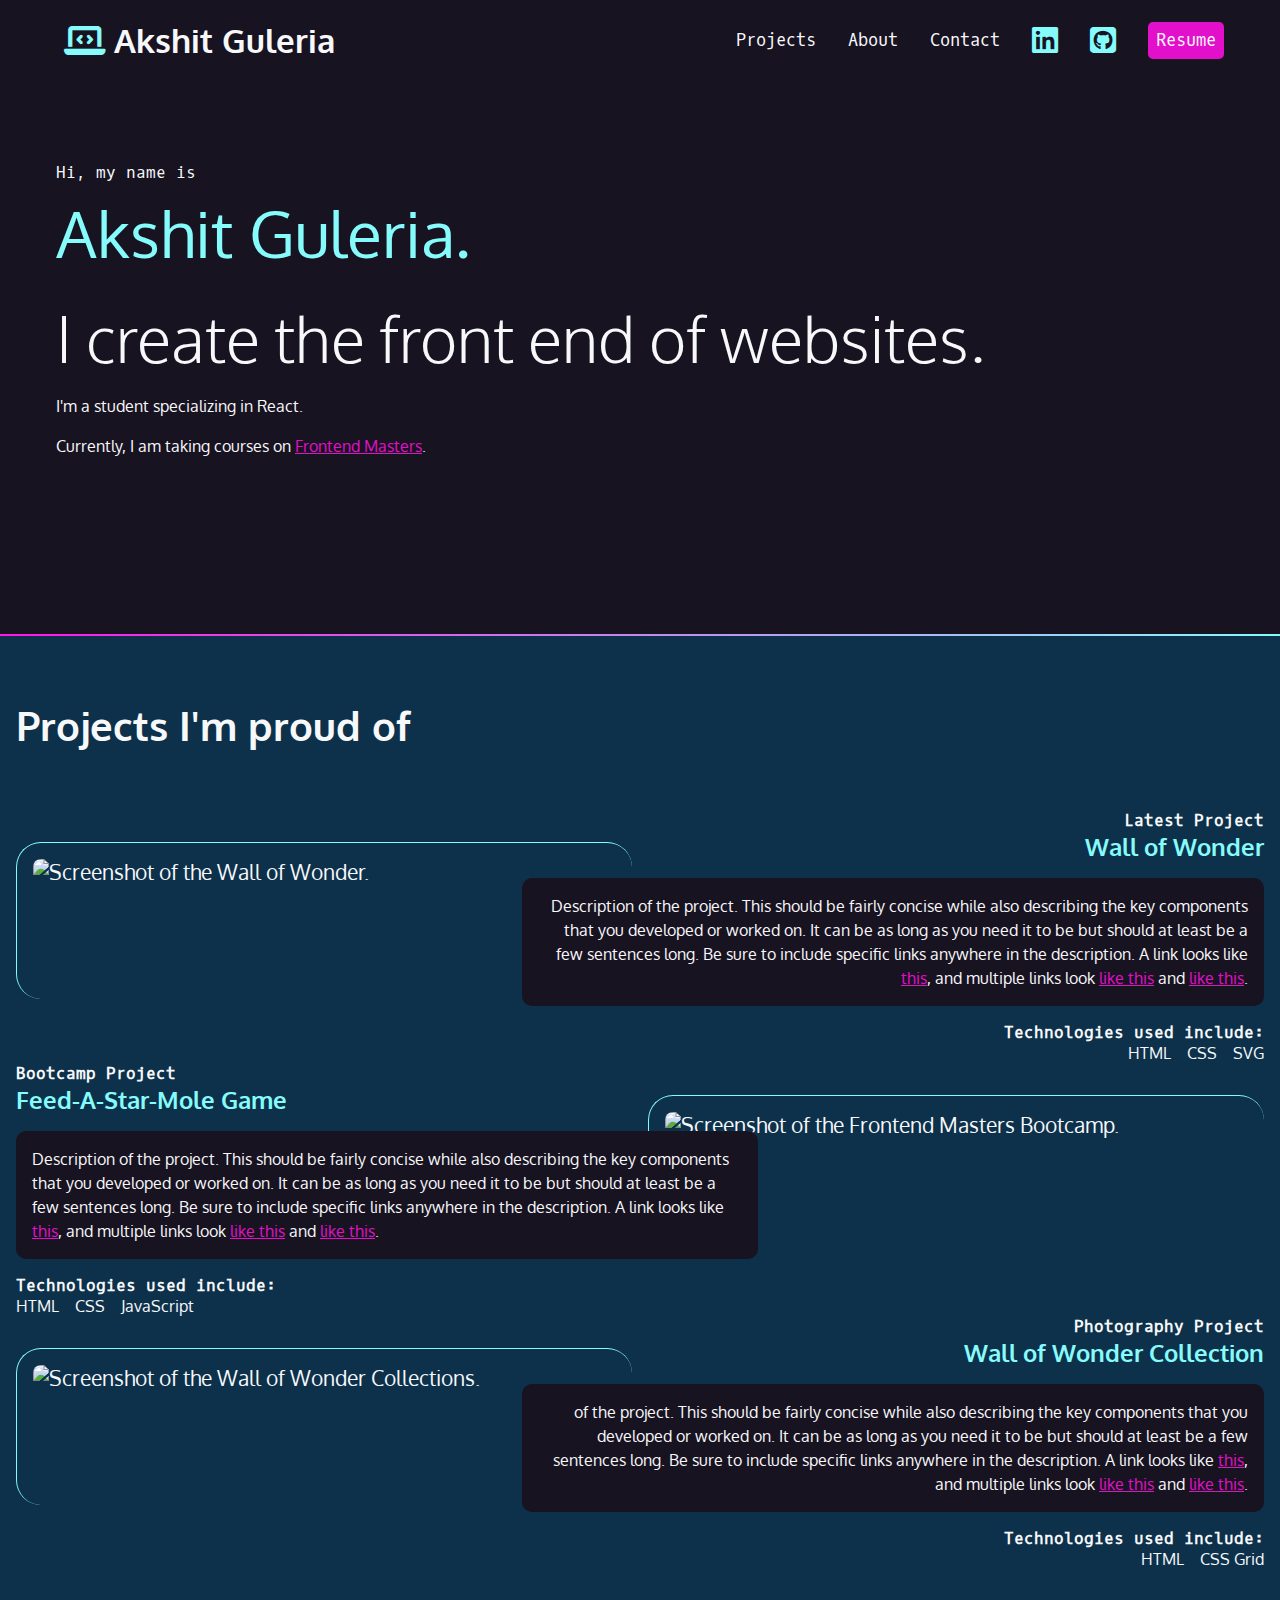
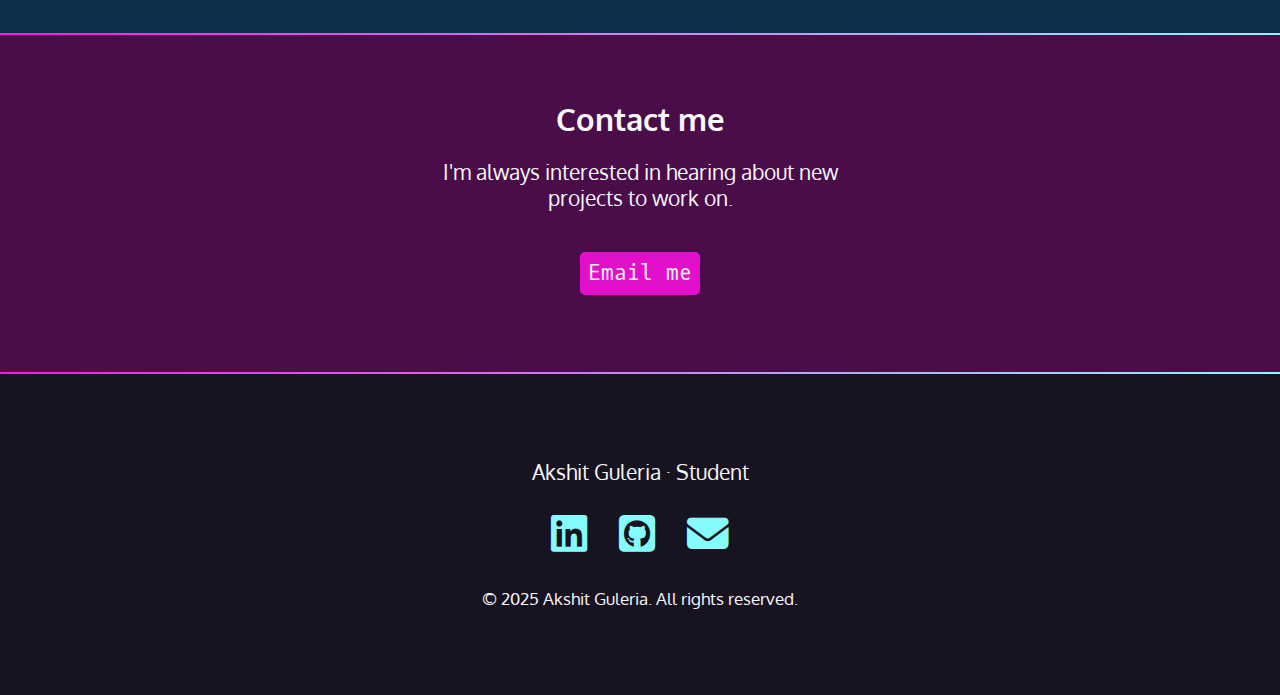
==== commit 953c5f3a: "Added projects section and updated the related CSS" ====
--- a/index.html
+++ b/index.html
@@ -47,6 +47,87 @@
     </p>
 
   </section>
+
+  <div class="gradient"></div>
+  <div class="section-dkblue">
+    <section id="projects">
+      <h2>Projects I'm proud of</h2>
+      <article>
+        <div class="text">
+          <h4>Latest Project</h4>
+          <h3>Wall of Wonder</h3>
+          <p class="black-box">Description of the project. This should be fairly concise while also describing the key
+            components that you
+            developed or worked on. It can be as long as you need it to be but should at least be a few sentences long.
+            Be
+            sure
+            to include specific links anywhere in the description. A link looks like <a
+              href="https://frontendmasters.github.io/grid-flexbox-v2/">this</a>, and multiple links look <a
+              href="#">like
+              this</a> and <a href="#">like this</a>.</p>
+          <h4>Technologies used include:</h4>
+          <ul>
+            <li>HTML</li>
+            <li>CSS</li>
+            <li>SVG</li>
+          </ul>
+        </div>
+        <img src="https://assets.codepen.io/296057/fem-gettingstartedcss-ch5-1.png"
+          alt="Screenshot of the Wall of Wonder." />
+      </article>
+
+      <article class="reverse">
+        <div class="text">
+          <h4>Bootcamp Project</h4>
+          <h3>Feed-A-Star-Mole Game</h3>
+          <p class="black-box">Description of the project. This should be fairly concise while also describing the key
+            components that you
+            developed or worked on. It can be as long as you need it to be but should at least be a few sentences long.
+            Be
+            sure to include specific links anywhere
+            in the description. A link looks like <a href="https://frontendmasters.github.io/bootcamp/mole">this</a>,
+            and
+            multiple links look <a href="#">like this</a> and <a href="#">like this</a>.</p>
+
+          <h4>Technologies used include:</h4>
+          <ul>
+            <li>HTML</li>
+            <li>CSS</li>
+            <li>JavaScript</li>
+          </ul>
+        </div>
+
+        <img src="https://assets.codepen.io/296057/fem-gettingstartedcss-ch5-5.png"
+          alt="Screenshot of the Frontend Masters Bootcamp." />
+      </article>
+
+      <article>
+        <div class="text">
+          <h4>Photography Project</h4>
+          <h3>Wall of Wonder Collection</h3>
+          <p class="black-box"> of the project. This should be fairly concise while also describing the key components
+            that you
+            developed or worked on. It can be as long as you need it to be but should at least be a few sentences long.
+            Be
+            sure to include specific links anywhere in the description. A link looks like <a
+              href="https://frontendmasters.github.io/grid-flexbox-v2/grid-figure-figcaption">this</a>, and multiple
+            links
+            look <a href="#">like this</a> and <a href="#">like this</a>.</p>
+
+          <h4>Technologies used include:</h4>
+          <ul>
+            <li>HTML</li>
+            <li>CSS Grid</li>
+          </ul>
+        </div>
+
+        <img src="https://assets.codepen.io/296057/fem-gettingstartedcss-ch5-4.png"
+          alt="Screenshot of the Wall of Wonder Collections." />
+      </article>
+    </section>
+
+
+  </div>
   <div class="gradient"></div>
   <div class="section-plum">
     <section id="contact">
@@ -58,6 +139,7 @@
     </section>
   </div>
   <div class="gradient"></div>
+
   <footer>
     <p>Akshit Guleria &middot; Student</p>
     <ul>
--- a/css/style.css
+++ b/css/style.css
@@ -94,7 +94,8 @@
 
 h1,
 h2,
-h3 {
+h3,
+h4 {
   margin: 0;
 }
 
@@ -105,6 +106,10 @@
 a:hover {
   color: var(--hotmag);
   text-decoration: none;
+}
+
+img {
+  width: 100%;
 }
 
 #intro {
@@ -136,6 +141,10 @@
 
 .section-plum {
   background-color: var(--plum);
+}
+
+.section-dkblue {
+  background-color: var(--dkblue);
 }
 
 .gradient {
@@ -147,6 +156,52 @@
   height: 2px;
 }
 
+#projects {
+  padding: 4rem 1rem;
+}
+
+#projects h2 {
+  font-size: 2.5rem;
+  margin-bottom: calc(2.5rem * 1.5);
+}
+
+#projects h3 {
+  color: var(--aqua);
+}
+
+#projects h4 {
+  font-size: 1rem;
+  font-family: var(--mono);
+}
+
+.black-box {
+  background-color: var(--black);
+  padding: 1rem;
+  border-radius: 10px;
+  color: var(--white);
+  font-size: 1rem;
+  line-height: 1.5;
+}
+
+#projects ul {
+  list-style-type: none;
+  padding: 0;
+  margin: 0;
+  display: flex;
+  flex-flow: row wrap;
+  justify-content: flex-start;
+  gap: 1rem;
+  font-size: 1rem;
+}
+
+#projects img {
+  margin: 2rem 0 4rem 0;
+  border-left: 1px solid var(--aqua);
+  border-top: 1px solid var(--aqua);
+  padding: 1rem;
+  border-radius: 25px;
+}
+
 #contact {
   text-align: center;
   margin: 0 auto;
@@ -182,6 +237,44 @@
 
 /* Media queries are for desktop environments as we will be building with mobile first approach*/
 
+@media (min-width: 550px) {
+  article {
+    display: grid;
+    grid-template-columns: repeat(10, 1fr);
+    gap: 1rem;
+  }
+
+  #projects img {
+    grid-column: 1/6;
+    grid-row: 1/2;
+  }
+
+  .text {
+    order: 2;
+    text-align: right;
+    grid-column: 5/11;
+    grid-row: 1/2;
+  }
+
+  #projects .reverse .text {
+    grid-column: 1/7;
+    order: 2;
+    text-align: left;
+  }
+
+  #projects .reverse img {
+    grid-column: 6/11;
+    grid-row: 1/2;
+  }
+
+  #projects .reverse ul {
+    justify-content: flex-start;
+  }
+
+  #projects ul {
+    justify-content: flex-end;
+}
+
 @media (min-width: 850px) {
   nav {
     max-width: 1200px;
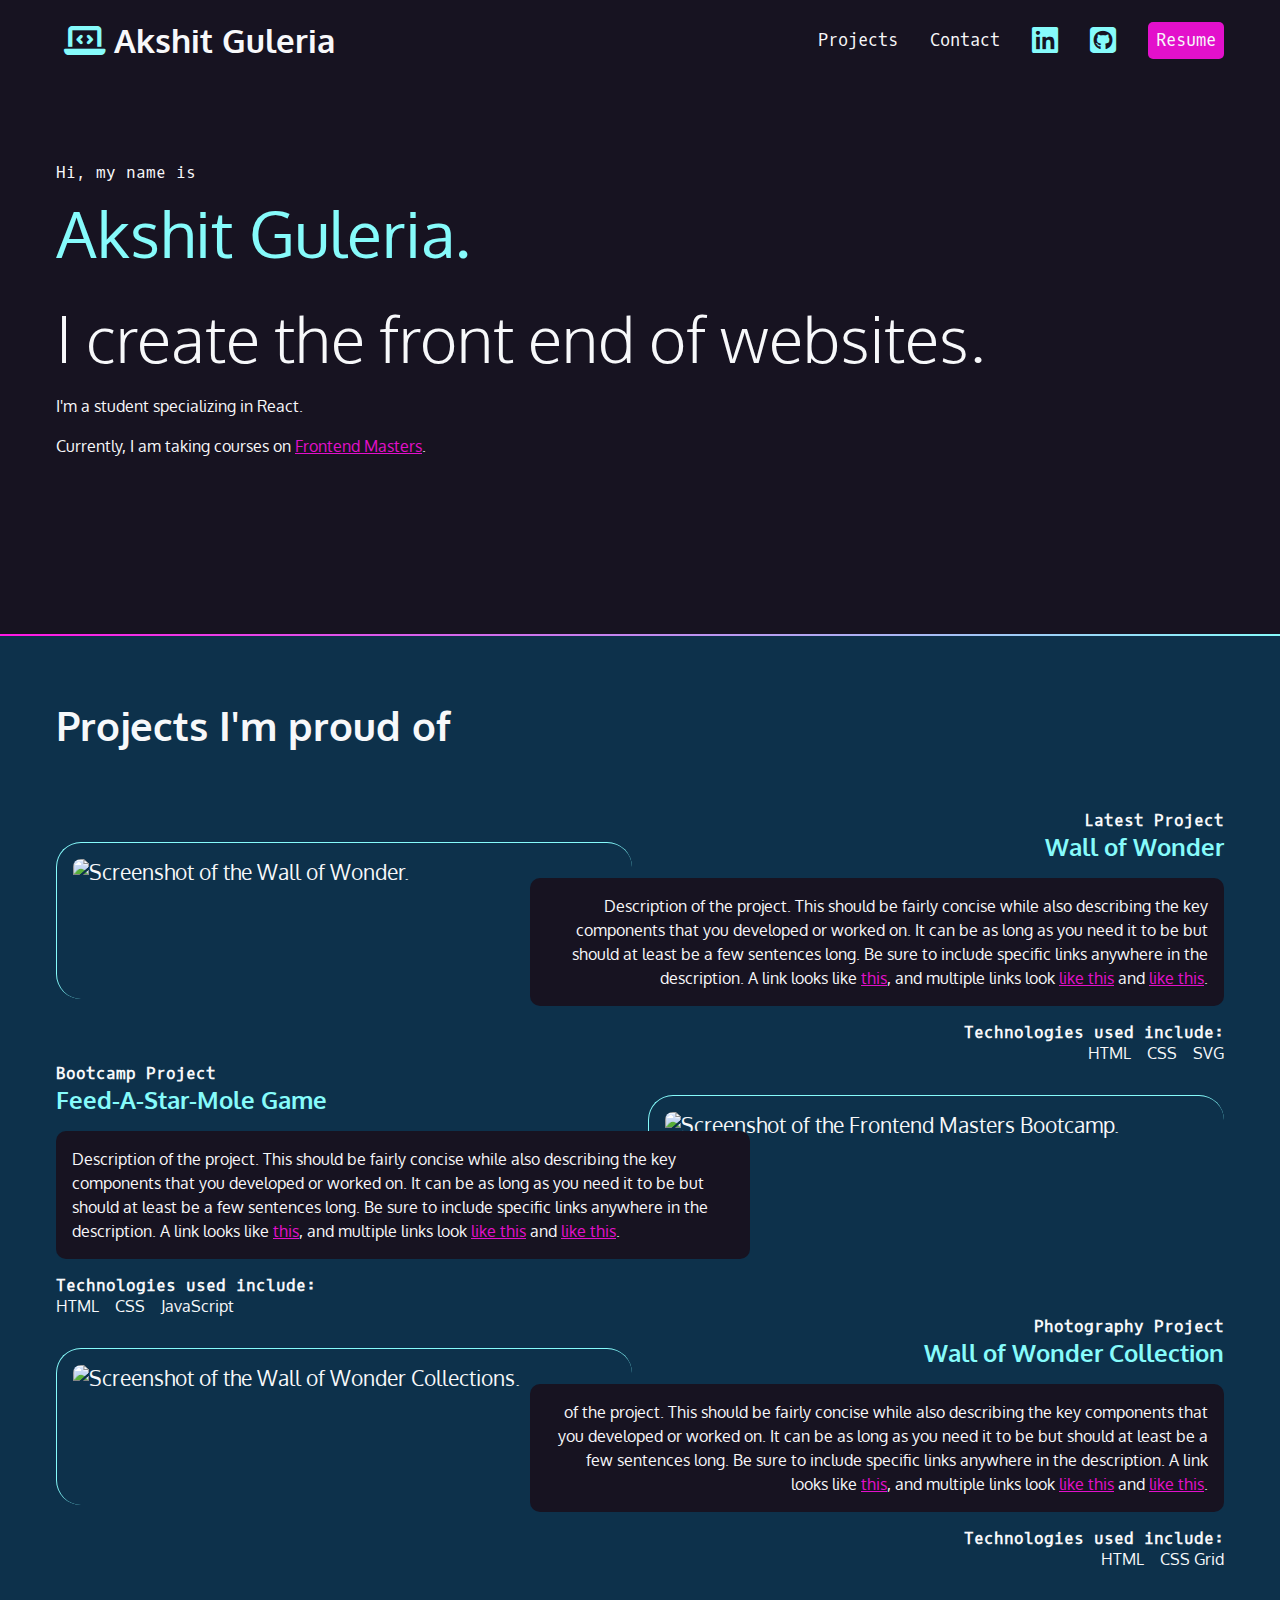
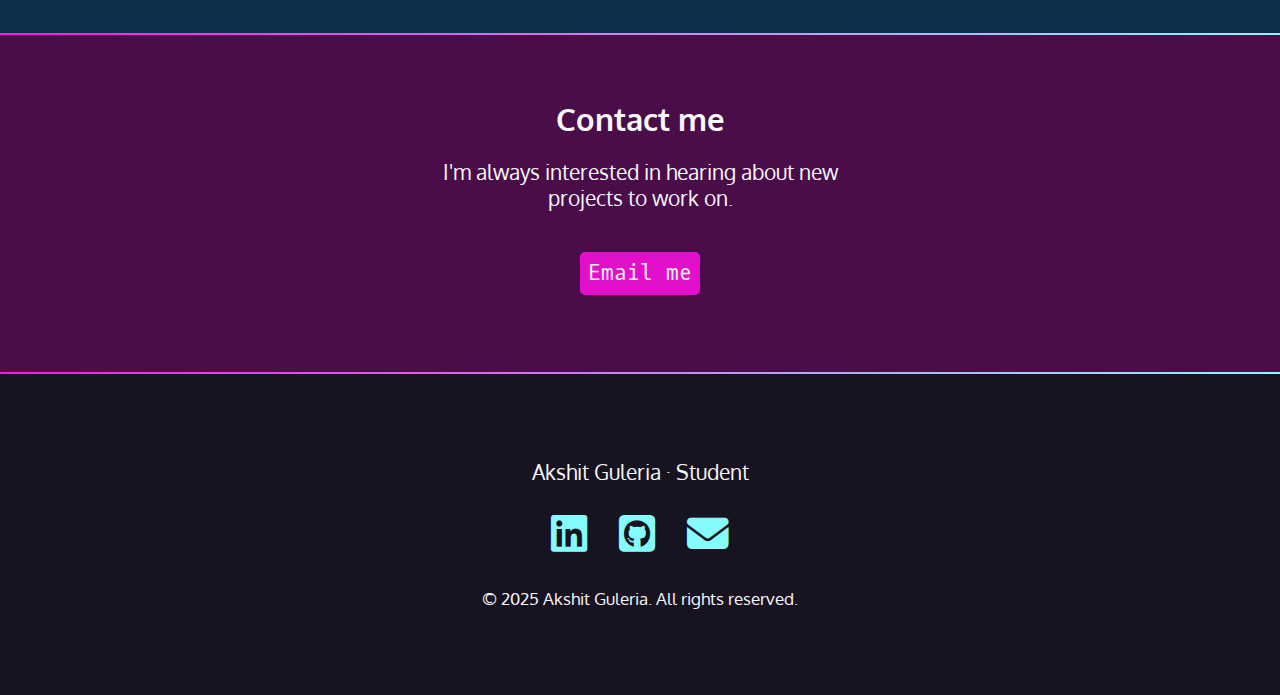
==== commit 50d40b24: "removed about.html" ====
--- a/index.html
+++ b/index.html
@@ -22,7 +22,6 @@
         <h1><a href="index.html"><span class="fa-solid fa-laptop-code" aria-hidden="true"></span>Akshit Guleria</a></h1>
       </li>
       <li><a href="#projects">Projects</a></li>
-      <li><a href="about.html">About</a></li>
       <li><a href="#contact">Contact</a></li>
 
       <li><a href="https://www.linkedin.com/in/akshitguleria/" target="_blank">
--- a/css/style.css
+++ b/css/style.css
@@ -1,4 +1,4 @@
-/* variables declared here - these are the colors for our pages, as well as the font stacks and sizes. */
+/* Root variables - defining color scheme, font stacks, and default font sizes */
 :root {
   --black: #171321;
   --dkblue: #0d314b;
@@ -11,7 +11,8 @@
   --mono: "Oxygen mono", monospace;
   --sans: Oxygen, sans-serif;
 }
-/* border box model: https://css-tricks.com/box-sizing/ */
+
+/* Box-sizing rule to ensure all elements include padding and border in their size calculations */
 html {
   box-sizing: border-box;
 }
@@ -21,6 +22,7 @@
   box-sizing: inherit;
 }
 
+/* Base styles for the body */
 body {
   padding: 0;
   margin: 0;
@@ -30,54 +32,63 @@
   font-size: var(--font-size);
 }
 
+/* Navbar styling */
 nav {
   font-family: var(--mono);
   font-size: 80%;
   padding: 1rem;
 }
 
+/* Font Awesome icons inside nav */
 nav [class*="fa-"] {
   font-size: 180%;
   color: var(--aqua);
 }
 
+/* Icons inside h1 should be slightly smaller */
 nav h1 [class*="fa-"] {
   font-size: 100%;
   color: var(--aqua);
   margin: 0.5rem;
 }
 
+/* Styling for the main heading inside the navbar */
 nav h1 a {
   font-family: var(--sans);
 }
 
+/* Navigation list styles */
 nav ul {
   list-style-type: none;
   padding: 0;
   margin: 0;
   display: flex;
-  flex-flow: row wrap;
+  flex-wrap: wrap;
   justify-content: center;
   align-items: center;
   gap: 2rem;
 }
 
+/* Ensuring first list item takes full width on small screens */
 nav li:first-child {
   flex-basis: 100%;
   text-align: center;
 }
 
+/* Navbar links */
 nav a {
   color: var(--white);
   text-decoration: none;
   display: block;
 }
 
+/* Navbar link hover effects */
 nav a:hover,
 nav [class*="fa-"]:hover {
   color: var(--magenta);
 }
 
+/* Button styles */
 .button {
   color: var(--white);
   background-color: var(--magenta);
@@ -87,11 +98,13 @@
   text-decoration: none;
 }
 
+/* Button hover effect */
 .button:hover {
   color: var(--white);
   background-color: var(--hotmag);
 }
 
+/* Reset margins for heading elements */
 h1,
 h2,
 h3,
@@ -99,34 +112,41 @@
   margin: 0;
 }
 
+/* Default link styling */
 a {
   color: var(--magenta);
 }
 
+/* Link hover effect */
 a:hover {
   color: var(--hotmag);
   text-decoration: none;
 }
 
+/* Ensure images are responsive */
 img {
   width: 100%;
 }
 
+/* Intro section */
 #intro {
   padding: 4rem 1rem 10rem 1rem;
   max-width: 1200px;
   margin: 0 auto;
 }
 
+/* Paragraph styles inside intro section */
 #intro p {
   font-size: 1rem;
   line-height: 1.5;
 }
 
+/* Special styling for highlighted name */
 #intro .name {
   font-family: var(--mono);
 }
 
+/* Large styled text inside name */
 .name span {
   font-family: var(--sans);
   font-size: 4rem;
@@ -134,11 +154,13 @@
   display: block;
 }
 
+/* Headings inside intro section */
 #intro h2 {
   font-size: 4rem;
   font-weight: lighter;
 }
 
+/* Section-specific background colors */
 .section-plum {
   background-color: var(--plum);
 }
@@ -147,6 +169,7 @@
   background-color: var(--dkblue);
 }
 
+/* Gradient separator line */
 .gradient {
   background: linear-gradient(
     90deg,
@@ -156,24 +179,29 @@
   height: 2px;
 }
 
+/* Projects section */
 #projects {
   padding: 4rem 1rem;
 }
 
+/* Projects section headings */
 #projects h2 {
   font-size: 2.5rem;
   margin-bottom: calc(2.5rem * 1.5);
 }
 
+/* Subheading in projects section */
 #projects h3 {
   color: var(--aqua);
 }
 
+/* Small subheadings */
 #projects h4 {
   font-size: 1rem;
   font-family: var(--mono);
 }
 
+/* Styling for black content boxes */
 .black-box {
   background-color: var(--black);
   padding: 1rem;
@@ -183,17 +211,19 @@
   line-height: 1.5;
 }
 
+/* List styling inside projects section */
 #projects ul {
   list-style-type: none;
   padding: 0;
   margin: 0;
   display: flex;
-  flex-flow: row wrap;
+  flex-wrap: wrap;
   justify-content: flex-start;
   gap: 1rem;
   font-size: 1rem;
 }
 
+/* Project images */
 #projects img {
   margin: 2rem 0 4rem 0;
   border-left: 1px solid var(--aqua);
@@ -202,6 +232,7 @@
   border-radius: 25px;
 }
 
+/* Contact section styling */
 #contact {
   text-align: center;
   margin: 0 auto;
@@ -209,46 +240,58 @@
   width: 400px;
 }
 
+/* Add spacing for last paragraph inside contact section */
 #contact p:last-child {
   margin-top: 3rem;
 }
 
+/* Footer styles */
 footer {
   padding: 4rem 0;
   text-align: center;
 }
 
+/* Footer list styles */
 footer ul {
   list-style-type: none;
   padding: 0;
   margin: 0;
   display: flex;
-  flex-flow: row wrap;
+  flex-wrap: wrap;
   justify-content: center;
   align-items: center;
   gap: 1rem;
 }
 
+/* Footer icons */
 footer li [class*="fa-"] {
   font-size: 200%;
   color: var(--aqua);
   margin: 0.5rem;
 }
 
-/* Media queries are for desktop environments as we will be building with mobile first approach*/
-
-@media (min-width: 550px) {
+/* Media Queries for larger screens (Desktop) */
+@media (min-width: 850px) {
+  /* Grid layout for project articles */
   article {
     display: grid;
     grid-template-columns: repeat(10, 1fr);
     gap: 1rem;
   }
 
+  /* Center projects section */
+  #projects {
+    max-width: 1200px;
+    margin: 0 auto;
+  }
+
+  /* Project images positioned inside grid */
   #projects img {
     grid-column: 1/6;
     grid-row: 1/2;
   }
 
+  /* Text section styling */
   .text {
     order: 2;
     text-align: right;
@@ -256,6 +299,7 @@
     grid-row: 1/2;
   }
 
+  /* Reversed layout for alternating projects */
   #projects .reverse .text {
     grid-column: 1/7;
     order: 2;
@@ -273,14 +317,15 @@
 
   #projects ul {
     justify-content: flex-end;
-}
-
-@media (min-width: 850px) {
+  }
+
+  /* Navbar layout for desktop */
   nav {
     max-width: 1200px;
     margin: 0 auto;
   }
 
+  /* Adjust first list item inside nav */
   nav li:first-child {
     flex-basis: auto;
     text-align: left;
